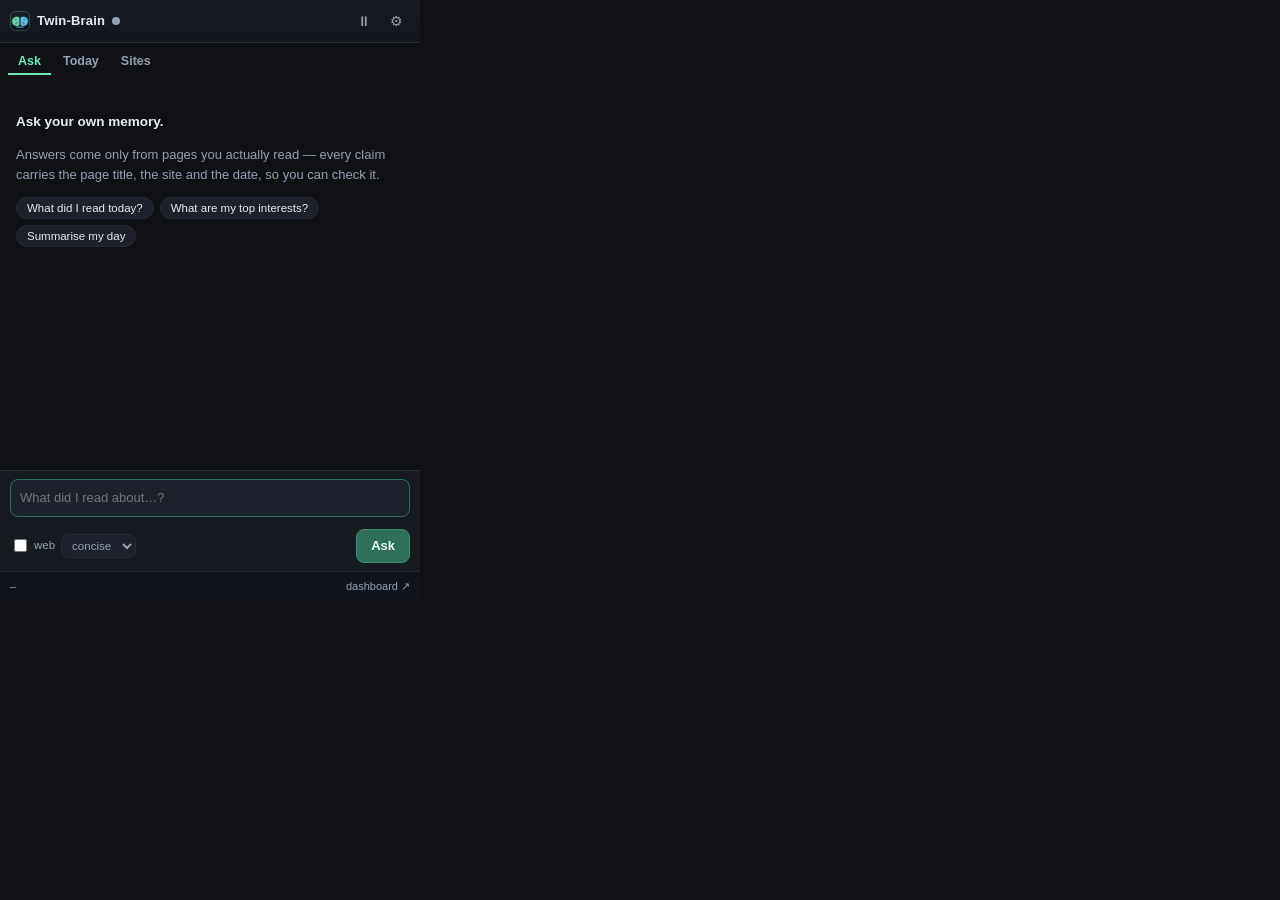
==== extension/popup/popup.html @ 06ac0bee "Twin-Brain v1.0: private local-first second brain (extension + backend + dashboard) - MV3 extension:" ====
<!DOCTYPE html>
<html lang="en">
<head>
<meta charset="utf-8">
<meta name="viewport" content="width=device-width, initial-scale=1">
<title>Twin-Brain</title>
<link rel="stylesheet" href="popup.css">
</head>
<body>
<header class="topbar">
  <div class="brand">
    <img src="../icons/icon-48.png" alt="" width="20" height="20">
    <span>Twin-Brain</span>
    <span id="status-dot" class="dot dot-unknown" title="checking backend…"></span>
  </div>
  <div class="topbar-actions">
    <button id="btn-pause" class="icon-btn" title="Pause / resume capture (Alt+Shift+P)">
      <span id="pause-label">⏸</span>
    </button>
    <button id="btn-options" class="icon-btn" title="Settings">⚙</button>
  </div>
</header>

<nav class="tabs">
  <button class="tab active" data-tab="ask">Ask</button>
  <button class="tab" data-tab="today">Today</button>
  <button class="tab" data-tab="sites">Sites</button>
</nav>

<!-- ============================ ASK ============================ -->
<section class="panel active" id="panel-ask">
  <div id="messages" class="messages" aria-live="polite">
    <div class="empty" id="empty-state">
      <p><strong>Ask your own memory.</strong></p>
      <p class="muted">Answers come only from pages you actually read — every claim
      carries the page title, the site and the date, so you can check it.</p>
      <div id="suggestions" class="chips"></div>
    </div>
  </div>

  <div id="sources-bar" class="sources-bar hidden"></div>

  <form id="ask-form" class="composer">
    <textarea id="ask-input" rows="1" placeholder="What did I read about…?"
              autocomplete="off" spellcheck="true"></textarea>
    <div class="composer-row">
      <label class="web-toggle" title="Let the backend run a web search when your memory is thin">
        <input type="checkbox" id="web-toggle"> web
      </label>
      <select id="style" title="Answer style">
        <option value="concise">concise</option>
        <option value="detailed">detailed</option>
        <option value="bullet">bullets</option>
      </select>
      <button type="submit" id="ask-send" class="primary">Ask</button>
    </div>
  </form>
</section>

<!-- ============================ TODAY ============================ -->
<section class="panel" id="panel-today">
  <div class="panel-head">
    <span id="today-count" class="muted">loading…</span>
    <button id="btn-refresh" class="ghost">refresh</button>
  </div>
  <div id="today-list" class="list"></div>
</section>

<!-- ============================ SITES ============================ -->
<section class="panel" id="panel-sites">
  <div class="panel-head">
    <input id="site-filter" type="search" placeholder="filter sites…">
    <button id="btn-all-sites" class="ghost">all</button>
  </div>
  <p class="hint">Uncheck a site to stop the AI reading it — or block it entirely so
  nothing at all is recorded.</p>
  <div id="site-list" class="list"></div>
</section>

<footer class="statusbar">
  <span id="counts">–</span>
  <span id="queue" class="muted"></span>
  <a id="dashboard-link" href="#" target="_blank" rel="noreferrer">dashboard ↗</a>
</footer>

<div id="toast" class="toast hidden"></div>
<script type="module" src="popup.js"></script>
</body>
</html>
---- extension/popup/popup.css ----
:root {
  --bg: #0f1115;
  --bg-soft: #161a21;
  --bg-raised: #1c212b;
  --line: #262c38;
  --text: #e7ecf3;
  --muted: #93a0b4;
  --accent: #6ee7b7;
  --accent-dim: #2f6f5a;
  --warn: #f2c14e;
  --danger: #f2777a;
  --radius: 10px;
}

* { box-sizing: border-box; }

html, body {
  margin: 0;
  padding: 0;
  width: 420px;
  height: 600px;
  background: var(--bg);
  color: var(--text);
  font: 13px/1.5 -apple-system, BlinkMacSystemFont, "Segoe UI", Roboto, Inter,
        "Helvetica Neue", Arial, sans-serif;
  overflow: hidden;
}

body { display: flex; flex-direction: column; }

/* ---------------- top bar ---------------- */
.topbar {
  display: flex; align-items: center; justify-content: space-between;
  padding: 8px 10px; border-bottom: 1px solid var(--line);
  background: linear-gradient(180deg, #171c25, #12161d);
  flex: 0 0 auto;
}
.brand { display: flex; align-items: center; gap: 7px; font-weight: 650; letter-spacing: .2px; }
.brand img { border-radius: 5px; }
.topbar-actions { display: flex; gap: 4px; }

.icon-btn {
  background: transparent; border: 1px solid transparent; color: var(--muted);
  width: 28px; height: 26px; border-radius: 7px; cursor: pointer; font-size: 14px;
  line-height: 1; display: grid; place-items: center;
}
.icon-btn:hover { background: var(--bg-raised); color: var(--text); border-color: var(--line); }
.icon-btn.paused { color: var(--danger); border-color: #4a2a2c; background: #241a1c; }

.dot { width: 8px; height: 8px; border-radius: 50%; display: inline-block; }
.dot-ok { background: var(--accent); box-shadow: 0 0 6px var(--accent-dim); }
.dot-bad { background: var(--danger); }
.dot-unknown { background: var(--muted); }

/* ---------------- tabs ---------------- */
.tabs { display: flex; gap: 2px; padding: 6px 8px 0; flex: 0 0 auto; }
.tab {
  background: transparent; border: 0; border-bottom: 2px solid transparent;
  color: var(--muted); padding: 5px 10px; cursor: pointer; font-size: 12.5px; font-weight: 600;
}
.tab:hover { color: var(--text); }
.tab.active { color: var(--accent); border-bottom-color: var(--accent); }

/* ---------------- panels ---------------- */
.panel { display: none; flex: 1 1 auto; min-height: 0; flex-direction: column; }
.panel.active { display: flex; }

.messages {
  flex: 1 1 auto; overflow-y: auto; padding: 10px; display: flex;
  flex-direction: column; gap: 10px;
}
.empty { color: var(--muted); padding: 14px 6px; }
.empty strong { color: var(--text); font-size: 13.5px; }
.muted { color: var(--muted); }
.hint { color: var(--muted); padding: 0 10px 6px; margin: 0; font-size: 11.5px; }

.msg { border-radius: var(--radius); padding: 9px 11px; max-width: 100%; }
.msg.user { background: #1b2a35; align-self: flex-end; border: 1px solid #23404f; }
.msg.bot { background: var(--bg-soft); border: 1px solid var(--line); align-self: stretch; }
.msg.bot.grounded { border-left: 3px solid var(--accent); }
.msg.bot.ungrounded { border-left: 3px solid var(--warn); }
.msg.bot.error { border-left: 3px solid var(--danger); }
.msg .text { white-space: pre-wrap; word-break: break-word; }
.msg .meta {
  margin-top: 7px; padding-top: 6px; border-top: 1px dashed var(--line);
  color: var(--muted); font-size: 11px; display: flex; gap: 8px; flex-wrap: wrap;
}
.badge {
  display: inline-block; padding: 1px 6px; border-radius: 20px; font-size: 10.5px;
  border: 1px solid var(--line); background: var(--bg-raised); color: var(--muted);
}
.badge.ok { color: var(--accent); border-color: var(--accent-dim); }
.badge.warn { color: var(--warn); border-color: #4d4224; }

.cites { margin-top: 8px; display: flex; flex-direction: column; gap: 5px; }
.cite {
  display: flex; gap: 7px; align-items: baseline; background: var(--bg-raised);
  border: 1px solid var(--line); border-radius: 8px; padding: 6px 8px; font-size: 11.5px;
}
.cite .idx { color: var(--accent); font-weight: 700; flex: 0 0 auto; }
.cite a { color: var(--text); text-decoration: none; }
.cite a:hover { text-decoration: underline; }
.cite .when { color: var(--muted); white-space: nowrap; }
.cite .row { display: flex; flex-direction: column; gap: 2px; min-width: 0; }
.cite .site { color: var(--muted); font-size: 10.5px; }

.chips { display: flex; flex-wrap: wrap; gap: 6px; margin-top: 10px; }
.chip {
  background: var(--bg-raised); border: 1px solid var(--line); color: var(--text);
  border-radius: 20px; padding: 4px 10px; font-size: 11.5px; cursor: pointer;
}
.chip:hover { border-color: var(--accent-dim); color: var(--accent); }

.thinking { display: flex; gap: 5px; align-items: center; color: var(--muted); font-size: 12px; }
.thinking .pulse {
  width: 6px; height: 6px; border-radius: 50%; background: var(--accent);
  animation: pulse 1s infinite ease-in-out;
}
@keyframes pulse { 0%,100% { opacity: .25; transform: scale(.8);} 50% { opacity: 1; transform: scale(1.15);} }

/* ---------------- sources bar ---------------- */
.sources-bar {
  flex: 0 0 auto; border-top: 1px solid var(--line); background: var(--bg-soft);
  padding: 6px 10px; font-size: 11px; color: var(--muted); display: flex; gap: 8px;
  align-items: center;
}

/* ---------------- composer ---------------- */
.composer {
  flex: 0 0 auto; border-top: 1px solid var(--line); padding: 8px 10px;
  background: var(--bg-soft);
}
.composer textarea {
  width: 100%; resize: none; background: var(--bg-raised); color: var(--text);
  border: 1px solid var(--line); border-radius: 8px; padding: 8px 9px; font: inherit;
  max-height: 110px; outline: none;
}
.composer textarea:focus { border-color: var(--accent-dim); }
.composer-row { display: flex; gap: 6px; align-items: center; margin-top: 7px; }
.composer-row select {
  background: var(--bg-raised); color: var(--muted); border: 1px solid var(--line);
  border-radius: 7px; padding: 4px 6px; font: inherit; font-size: 11.5px;
}
.web-toggle { color: var(--muted); font-size: 11.5px; display: flex; gap: 4px; align-items: center; }
button.primary {
  margin-left: auto; background: var(--accent-dim); color: #eafff5; border: 1px solid #3c8a6d;
  border-radius: 8px; padding: 6px 14px; font: inherit; font-weight: 650; cursor: pointer;
}
button.primary:hover { background: #37805f; }
button.primary:disabled { opacity: .5; cursor: progress; }
button.ghost {
  background: transparent; border: 1px solid var(--line); color: var(--muted);
  border-radius: 7px; padding: 3px 9px; font: inherit; font-size: 11.5px; cursor: pointer;
}
button.ghost:hover { color: var(--text); border-color: var(--accent-dim); }

/* ---------------- lists ---------------- */
.panel-head {
  display: flex; gap: 6px; align-items: center; justify-content: space-between;
  padding: 8px 10px; border-bottom: 1px solid var(--line); flex: 0 0 auto;
}
.panel-head input[type="search"] {
  flex: 1 1 auto; background: var(--bg-raised); border: 1px solid var(--line);
  color: var(--text); border-radius: 7px; padding: 5px 8px; font: inherit; font-size: 12px;
}
.list { flex: 1 1 auto; overflow-y: auto; padding: 6px 8px 12px; }
.row-item {
  display: flex; gap: 8px; align-items: flex-start; padding: 7px 8px;
  border: 1px solid var(--line); border-radius: 9px; background: var(--bg-soft);
  margin-bottom: 6px;
}
.row-item .main { flex: 1 1 auto; min-width: 0; }
.row-item a.title {
  color: var(--text); text-decoration: none; display: block; font-weight: 600;
  white-space: nowrap; overflow: hidden; text-overflow: ellipsis; font-size: 12.5px;
}
.row-item a.title:hover { color: var(--accent); }
.row-item .sub {
  color: var(--muted); font-size: 11px; white-space: nowrap; overflow: hidden;
  text-overflow: ellipsis;
}
.row-item .actions { display: flex; gap: 4px; flex: 0 0 auto; }
.mini {
  background: transparent; border: 1px solid var(--line); color: var(--muted);
  border-radius: 6px; padding: 2px 6px; font-size: 10.5px; cursor: pointer;
}
.mini:hover { color: var(--danger); border-color: #4a2a2c; }
.mini.ask:hover { color: var(--accent); border-color: var(--accent-dim); }

.site-row { align-items: center; }
.site-row select {
  background: var(--bg-raised); color: var(--text); border: 1px solid var(--line);
  border-radius: 6px; padding: 3px 5px; font: inherit; font-size: 11px;
}
.site-row.off { opacity: .62; }
.site-row.no_ai { opacity: .85; }

/* ---------------- status bar ---------------- */
.statusbar {
  flex: 0 0 auto; display: flex; gap: 8px; align-items: center; justify-content: space-between;
  padding: 6px 10px; border-top: 1px solid var(--line); background: #10141b;
  font-size: 11px; color: var(--muted);
}
.statusbar a { color: var(--muted); text-decoration: none; }
.statusbar a:hover { color: var(--accent); }

/* ---------------- toast ---------------- */
.toast {
  position: absolute; left: 10px; right: 10px; bottom: 40px; background: #22303c;
  border: 1px solid #35505f; color: var(--text); padding: 8px 11px; border-radius: 9px;
  font-size: 12px; box-shadow: 0 6px 22px rgba(0,0,0,.45); z-index: 20;
}
.toast.bad { background: #33222a; border-color: #5a3338; }
.hidden { display: none !important; }

::-webkit-scrollbar { width: 9px; }
::-webkit-scrollbar-thumb { background: #2b3341; border-radius: 6px; }
::-webkit-scrollbar-track { background: transparent; }
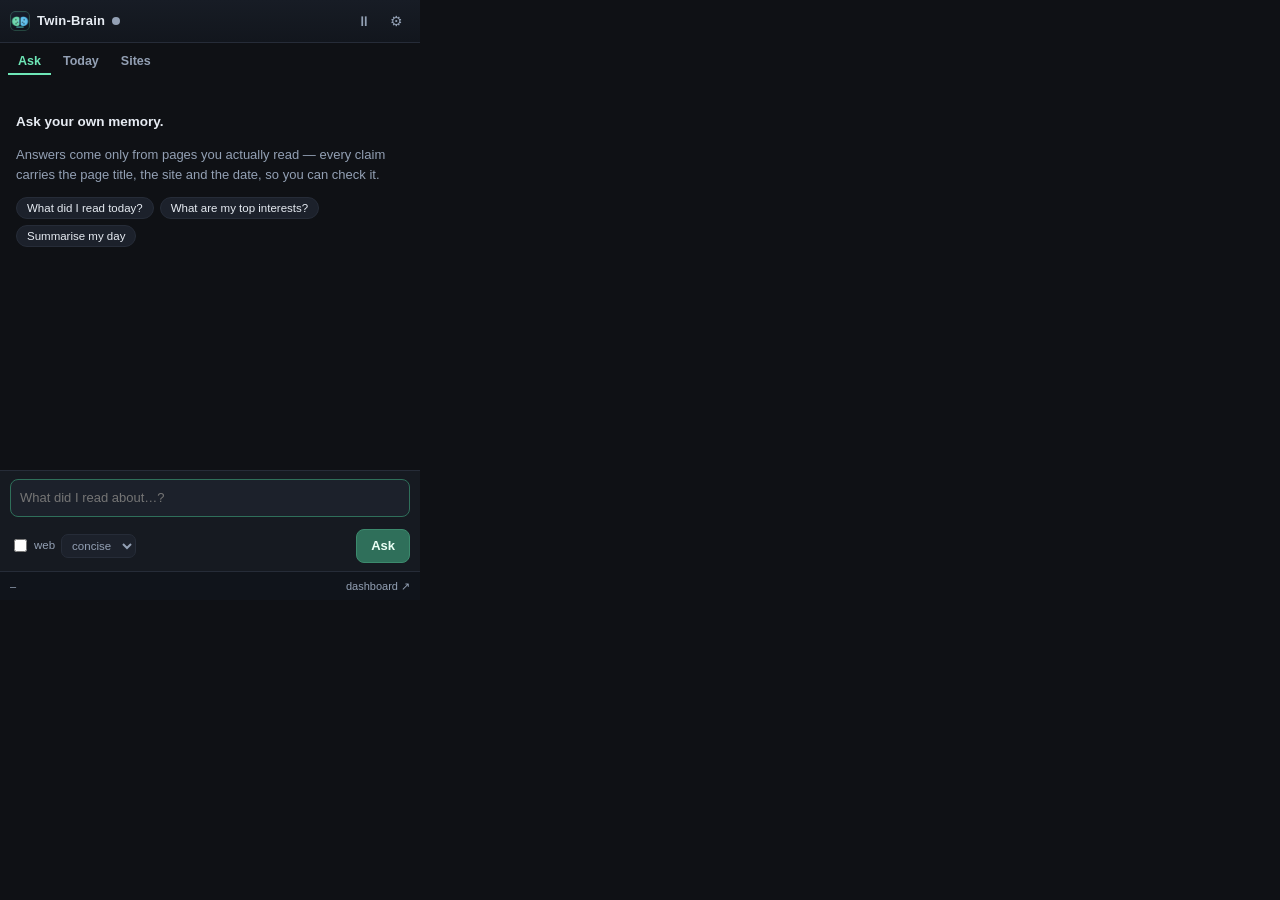
==== commit 38d430f2: "On-device brain: the extension now works with no backend and no internet The whole second brain move" ====
--- a/extension/popup/popup.html
+++ b/extension/popup/popup.html
@@ -44,7 +44,7 @@
     <textarea id="ask-input" rows="1" placeholder="What did I read about…?"
               autocomplete="off" spellcheck="true"></textarea>
     <div class="composer-row">
-      <label class="web-toggle" title="Let the backend run a web search when your memory is thin">
+      <label class="web-toggle" title="Always allow web lookups. Off = the AI asks you first, every time.">
         <input type="checkbox" id="web-toggle"> web
       </label>
       <select id="style" title="Answer style">
--- a/extension/popup/popup.css
+++ b/extension/popup/popup.css
@@ -216,3 +216,48 @@
 ::-webkit-scrollbar { width: 9px; }
 ::-webkit-scrollbar-thumb { background: #2b3341; border-radius: 6px; }
 ::-webkit-scrollbar-track { background: transparent; }
+
+/* ---------------- super-explainer sections ---------------- */
+.msg .opener { font-weight: 600; margin-bottom: 6px; }
+.msg .label {
+  font-size: 10px; letter-spacing: .8px; text-transform: uppercase;
+  color: var(--muted); margin-bottom: 3px;
+}
+.msg .simple { margin-bottom: 8px; }
+.msg .simple .text { font-size: 13.5px; }
+.msg .points ul, .msg .webnotes ul { margin: 2px 0 8px; padding-left: 18px; }
+.msg .points li, .msg .webnotes li { margin-bottom: 3px; color: var(--text); }
+.msg .words { margin-bottom: 8px; display: flex; flex-direction: column; gap: 3px; }
+.msg .word-chip {
+  background: var(--bg-soft); border: 1px solid var(--line);
+  border-radius: 7px; padding: 4px 8px; font-size: 12px;
+}
+.msg .word-chip b { color: var(--accent); font-weight: 600; }
+.msg .connect {
+  border-left: 2px solid var(--accent-dim); padding: 4px 8px;
+  color: var(--muted); font-style: italic; margin: 8px 0;
+  background: var(--bg-soft); border-radius: 0 7px 7px 0;
+}
+.msg .advice { white-space: pre-wrap; margin-bottom: 8px; }
+.msg .honesty { color: var(--warn); margin: 6px 0; }
+.msg .closing { color: var(--muted); font-style: italic; margin-top: 6px; }
+.msg .followups { display: flex; flex-wrap: wrap; gap: 6px; margin-top: 8px; }
+.msg .further { margin-top: 8px; display: flex; flex-direction: column; gap: 4px; }
+.msg .further-row a { color: var(--accent); font-weight: 550; }
+.msg .further-row .site { display: block; color: var(--muted); font-size: 11px; }
+.msg .cites .row .badge { margin-left: 6px; }
+
+/* ---------------- permission card ---------------- */
+.perm-card {
+  margin-top: 10px; padding: 10px;
+  border: 1px solid var(--accent-dim); border-radius: var(--radius);
+  background: linear-gradient(180deg, #16211c, #14191f);
+}
+.perm-title { font-weight: 650; margin-bottom: 3px; color: var(--accent); }
+.perm-sub { color: var(--muted); font-size: 12px; margin-bottom: 8px; }
+.perm-actions { display: flex; gap: 6px; flex-wrap: wrap; }
+.chip.primary {
+  background: var(--accent-dim); color: var(--accent);
+  border-color: var(--accent-dim); font-weight: 600;
+}
+.chip.primary:hover { background: #37826a; color: #eafff5; }
